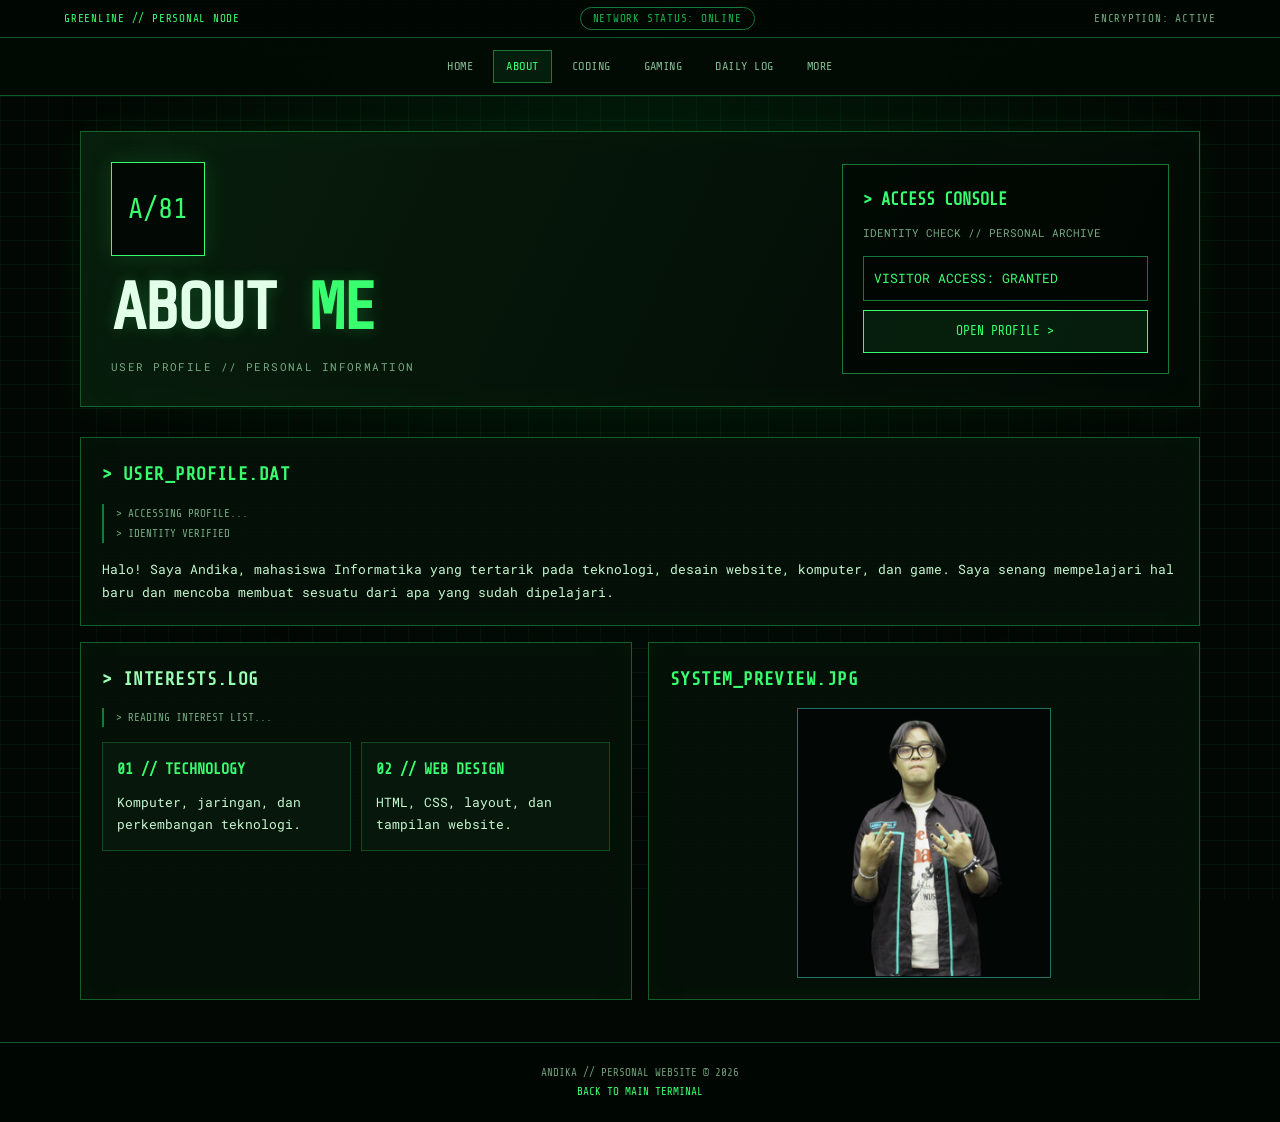
==== about.html @ 4c019f9e "first commit of Personal Website" ====
<!DOCTYPE html>
<html lang="id">
<head>
    <meta charset="UTF-8">
    <meta name="viewport" content="width=device-width, initial-scale=1.0">
    <title>ABOUT // ANDIKA</title>
    <link rel="stylesheet" href="css/style.css">
</head>
<body>
    <header class="topbar">
        <div>GREENLINE // PERSONAL NODE</div>
        <div class="topbar-center">NETWORK STATUS: ONLINE</div>
        <div class="topbar-time">ENCRYPTION: ACTIVE</div>
    </header>

    <nav class="nav">
        <a href="index.html">HOME</a>
        <a href="about.html" class="active">ABOUT</a>
        <a href="coding.html">CODING</a>
        <a href="gaming.html">GAMING</a>
        <a href="daily.html">DAILY LOG</a>
        <a href="more.html">MORE</a>
    </nav>

    <header class="hero">
        <div class="hero-copy">
            <div class="logo-mark">A/81</div>
            <h1>ABOUT <span>ME</span></h1>
            <p class="subtitle">USER PROFILE // PERSONAL INFORMATION</p>
        </div>

        <form class="subscribe" action="#" method="get">
            <h2>&gt; ACCESS CONSOLE</h2>
            <p>IDENTITY CHECK // PERSONAL ARCHIVE</p>
            <div class="subscribe-row">
                <input type="text" value="VISITOR ACCESS: GRANTED" aria-label="Visitor status" readonly>
                <a class="button" href="about.html">OPEN PROFILE &gt;</a>
            </div>
        </form>
    </header>

    <main class="container">
    <section class="panel red">
        <h2 class="panel-title">&gt; USER_PROFILE.DAT</h2>
        <div class="terminal-lines">
            <p>&gt; ACCESSING PROFILE...</p>
            <p>&gt; IDENTITY VERIFIED</p>
        </div>
        <div>Halo! Saya Andika, mahasiswa Informatika yang tertarik pada teknologi, desain website, komputer, dan game. Saya senang mempelajari hal baru dan mencoba membuat sesuatu dari apa yang sudah dipelajari.</div>
    </section>
    <section class="panel cyan">
        <h2 class="panel-title">&gt; INTERESTS.LOG</h2>
        <div class="terminal-lines">
            <p>&gt; READING INTEREST LIST...</p>
        </div>
        <div><div class='info-grid'><div class='info-card'><h3>01 // TECHNOLOGY</h3>Komputer, jaringan, dan perkembangan teknologi.</div><div class='info-card'><h3>02 // WEB DESIGN</h3>HTML, CSS, layout, dan tampilan website.</div></div></div>
    </section>
        <section class="panel">
            <h2 class="panel-title">SYSTEM_PREVIEW.JPG</h2>
            <img class="profile-photo" src="img/herofoto1.png" alt="Ilustrasi halaman ABOUT // ANDIKA">
        </section>
    </main>

    <footer class="footer">
        ANDIKA // PERSONAL WEBSITE &copy; 2026
        <br>
        <a href="index.html">BACK TO MAIN TERMINAL</a>
    </footer>
</body>
</html>
---- css/style.css ----
@import url('https://fonts.googleapis.com/css2?family=Share+Tech+Mono&family=Roboto+Mono:wght@400;500;700&display=swap');

:root {
    --bg: #030704;
    --panel: rgba(5, 17, 8, 0.94);
    --panel-soft: rgba(8, 25, 12, 0.88);
    --green: #39ff70;
    --green-soft: #16b84a;
    --green-dim: #147a36;
    --text: #c6f7d1;
    --muted: #75a982;
    --line: rgba(57, 255, 112, 0.32);
}

* {
    box-sizing: border-box;
}

html {
    scroll-behavior: smooth;
}

body {
    position: relative;
    min-height: 100vh;
    margin: 0;
    overflow-x: hidden;
    background: var(--bg);
    color: var(--text);
    font-family: 'Roboto Mono', monospace;
    font-size: 13px;
    line-height: 1.75;
}


body::before {
    content: "";
    position: fixed;
    inset: 0;
    z-index: -2;
    pointer-events: none;
    background:
        linear-gradient(rgba(57, 255, 112, 0.055) 1px, transparent 1px),
        linear-gradient(90deg, rgba(57, 255, 112, 0.045) 1px, transparent 1px),
        radial-gradient(ellipse at 50% 0%, rgba(0, 120, 40, 0.16), transparent 65%);
    background-size: 24px 24px, 24px 24px, auto;
}

body::after {
    content: "";
    position: fixed;
    inset: 0;
    z-index: 5;
    pointer-events: none;
    opacity: 0.13;
    background: repeating-linear-gradient(
        to bottom,
        transparent 0,
        transparent 3px,
        rgba(57, 255, 112, 0.12) 4px
    );
}

a {
    color: var(--green);
    text-decoration: none;
}

a:hover {
    color: #baffc9;
    text-shadow: 0 0 9px rgba(57, 255, 112, 0.55);
}

.topbar {
    min-height: 38px;
    padding: 7px 5%;
    display: flex;
    align-items: center;
    justify-content: space-between;
    gap: 14px;
    border-bottom: 1px solid var(--line);
    background: rgba(0, 8, 3, 0.96);
    color: var(--green);
    font-family: 'Share Tech Mono', monospace;
    font-size: 11px;
    letter-spacing: 0.07em;
    text-transform: uppercase;
}

.topbar-center {
    padding: 1px 12px;
    border: 1px solid var(--green-dim);
    border-radius: 20px;
    color: var(--green-soft);
}

.topbar-time {
    color: var(--muted);
}

.nav {
    position: sticky;
    top: 0;
    z-index: 4;
    display: flex;
    flex-wrap: wrap;
    justify-content: center;
    gap: 7px;
    padding: 12px 18px;
    border-bottom: 1px solid var(--line);
    background: rgba(2, 10, 4, 0.94);
    backdrop-filter: blur(10px);
}

.nav a {
    padding: 5px 12px;
    border: 1px solid transparent;
    color: #83b990;
    font-family: 'Share Tech Mono', monospace;
    font-size: 12px;
    letter-spacing: 0.04em;
    text-transform: uppercase;
}

.nav a:hover,
.nav a.active {
    border-color: var(--green-dim);
    background: rgba(57, 255, 112, 0.08);
    color: var(--green);
}

.hero {
    width: min(1120px, calc(100% - 40px));
    margin: 35px auto 30px;
    padding: 30px;
    display: grid;
    grid-template-columns: minmax(0, 1.5fr) minmax(230px, 0.7fr);
    align-items: center;
    gap: 30px;
    border: 1px solid var(--line);
    background:
        linear-gradient(115deg, rgba(8, 30, 13, 0.96), rgba(2, 8, 4, 0.94)),
        var(--panel);
    box-shadow: 0 0 35px rgba(0, 255, 65, 0.06), inset 0 0 35px rgba(0, 255, 65, 0.025);
}

.logo-mark {
    width: 94px;
    height: 94px;
    margin: 0 0 18px;
    display: flex;
    align-items: center;
    justify-content: center;
    border: 1px solid var(--green);
    background: #020803;
    color: var(--green);
    font-family: 'Share Tech Mono', monospace;
    font-size: 28px;
    box-shadow: 0 0 22px rgba(57, 255, 112, 0.14);
}

.hero h1 {
    margin: 0;
    color: #e2ffe9;
    font-family: 'Share Tech Mono', monospace;
    font-size: clamp(34px, 6vw, 66px);
    line-height: 1.04;
    letter-spacing: -0.045em;
    text-transform: uppercase;
    text-shadow: 0 0 15px rgba(57, 255, 112, 0.22);
}

.hero h1 span {
    color: var(--green);
}

.hero .subtitle {
    margin: 14px 0 0;
    color: var(--muted);
    font-size: 11px;
    letter-spacing: 0.13em;
}

.subscribe {
    margin: 0;
    padding: 20px;
    border: 1px solid var(--green-dim);
    background: rgba(0, 7, 2, 0.78);
}

.subscribe h2 {
    margin: 0 0 8px;
    color: var(--green);
    font-family: 'Share Tech Mono', monospace;
    font-size: 17px;
    text-transform: uppercase;
}

.subscribe p {
    margin: 0 0 14px;
    color: var(--muted);
    font-size: 11px;
}

.subscribe-row {
    display: flex;
    flex-direction: column;
    gap: 9px;
}

.subscribe input {
    width: 100%;
    min-width: 0;
    padding: 10px;
    border: 1px solid var(--green-dim);
    border-radius: 0;
    outline: none;
    background: #020603;
    color: var(--green);
    font: inherit;
}

.subscribe button,
.button {
    display: inline-block;
    padding: 9px 14px;
    border: 1px solid var(--green);
    border-radius: 0;
    background: rgba(57, 255, 112, 0.09);
    color: var(--green);
    font: inherit;
    font-family: 'Share Tech Mono', monospace;
    text-align: center;
    cursor: pointer;
}

.subscribe button:hover,
.button:hover {
    background: var(--green);
    color: #001b08;
}

.container {
    width: min(1120px, calc(100% - 40px));
    margin: 0 auto 42px;
    display: grid;
    grid-template-columns: repeat(2, minmax(0, 1fr));
    align-items: stretch;
    gap: 16px;
}

.panel {
    min-width: 0;
    margin: 0;
    padding: 21px;
    border: 1px solid var(--line);
    border-radius: 0;
    background: var(--panel);
    box-shadow: inset 0 0 25px rgba(0, 255, 65, 0.025);
}

.panel:first-child {
    grid-column: 1 / -1;
}

.panel.red,
.panel.cyan {
    border-color: var(--line);
}

.panel-title {
    margin: 0 0 13px;
    color: var(--green);
    font-family: 'Share Tech Mono', monospace;
    font-size: 18px;
    letter-spacing: 0.025em;
    text-transform: uppercase;
}

.panel.cyan .panel-title {
    color: #9bffb5;
}

.terminal-lines {
    margin: 0 0 15px;
    padding-left: 12px;
    border-left: 2px solid var(--green-dim);
    color: var(--muted);
    font-family: 'Share Tech Mono', monospace;
    font-size: 11px;
    text-transform: uppercase;
}

.terminal-lines p {
    margin: 1px 0;
}

.panel p:last-child {
    margin-bottom: 0;
}

.project-image {
    display: block;
    width: 100%;
    max-height: 270px;
    margin: 8px auto 0;
    border: 1px solid var(--green-dim);
    background: #020603;
    object-fit: cover;
    filter: saturate(0.75) hue-rotate(35deg);
}



.profile-photo {
    display: block;
    width: 50%;
    max-height: 270px;
    margin: 8px auto 0;
    border: 1px solid var(--green-dim);
    background: #020603;
    object-fit: contain;
    filter: saturate(0.75) hue-rotate(35deg);
}

.project-links {
    display: grid;
    grid-template-columns: repeat(2, 1fr);
    gap: 9px;
    margin-top: 18px;
}

.project-links a {
    padding: 9px;
    border: 1px solid var(--green-dim);
    color: #9acda5;
    text-align: center;
}

.project-links a:hover {
    border-color: var(--green);
    color: var(--green);
}

.tag {
    display: inline-block;
    margin-left: 8px;
    padding: 1px 8px;
    border: 1px solid var(--green-dim);
    border-radius: 0;
    color: var(--green);
    font-size: 10px;
    vertical-align: middle;
}

.info-grid {
    display: grid;
    grid-template-columns: repeat(2, 1fr);
    gap: 10px;
}

.info-card {
    padding: 14px;
    border: 1px solid rgba(57, 255, 112, 0.22);
    background: var(--panel-soft);
}

.info-card h3 {
    margin: 0 0 7px;
    color: var(--green);
    font-family: 'Share Tech Mono', monospace;
    font-size: 15px;
}

.footer {
    padding: 20px;
    border-top: 1px solid var(--line);
    background: rgba(0, 8, 3, 0.9);
    color: #6d9c78;
    font-family: 'Share Tech Mono', monospace;
    font-size: 11px;
    text-align: center;
}

.footer a {
    color: var(--green);
}

@media (max-width: 700px) {
    .topbar {
        justify-content: center;
        text-align: center;
    }

    .topbar-center,
    .topbar-time {
        display: none;
    }

    .hero {
        grid-template-columns: 1fr;
        gap: 22px;
        margin-top: 20px;
        padding: 22px;
    }

    .logo-mark {
        width: 70px;
        height: 70px;
        font-size: 22px;
    }

    .container {
        grid-template-columns: 1fr;
    }

    .panel:first-child {
        grid-column: auto;
    }

    .info-grid,
    .project-links {
        grid-template-columns: 1fr;
    }
}

/* GIF panel on the home page */
.project-image-gif {
    display: block;
    width: 100%;
    height: 220px;
    margin: 8px auto 0;
    border: 1px solid var(--green-dim);
    background: #020603;
    object-fit: cover;
}


/* Decorative SVG background for the final portfolio access card */
.portfolio-access {
    position: relative;
    min-height: 325px;
    overflow: hidden;
    isolation: isolate;
}

.portfolio-banner {
    position: relative;
    min-height: 225px;
    display: flex;
    align-items: center;
    justify-content: center;
    overflow: hidden;
}

.portfolio-banner img {
    position: absolute;
    inset: 0;
    width: 100%;
    height: 100%;
    object-fit: contain;
    object-position: center;
    opacity: 0.5;
    pointer-events: none;
    z-index: 0;
}

.portfolio-button {
    position: relative;
    z-index: 2;
}

@media (max-width: 700px) {
    .portfolio-access {
        min-height: 280px;
    }

    .portfolio-banner {
        min-height: 190px;
    }

    .portfolio-banner img {
        opacity: 1;
    }
}

.portfolio-access > .panel-title,
.portfolio-access > .terminal-lines {
    position: relative;
    z-index: 2;
}
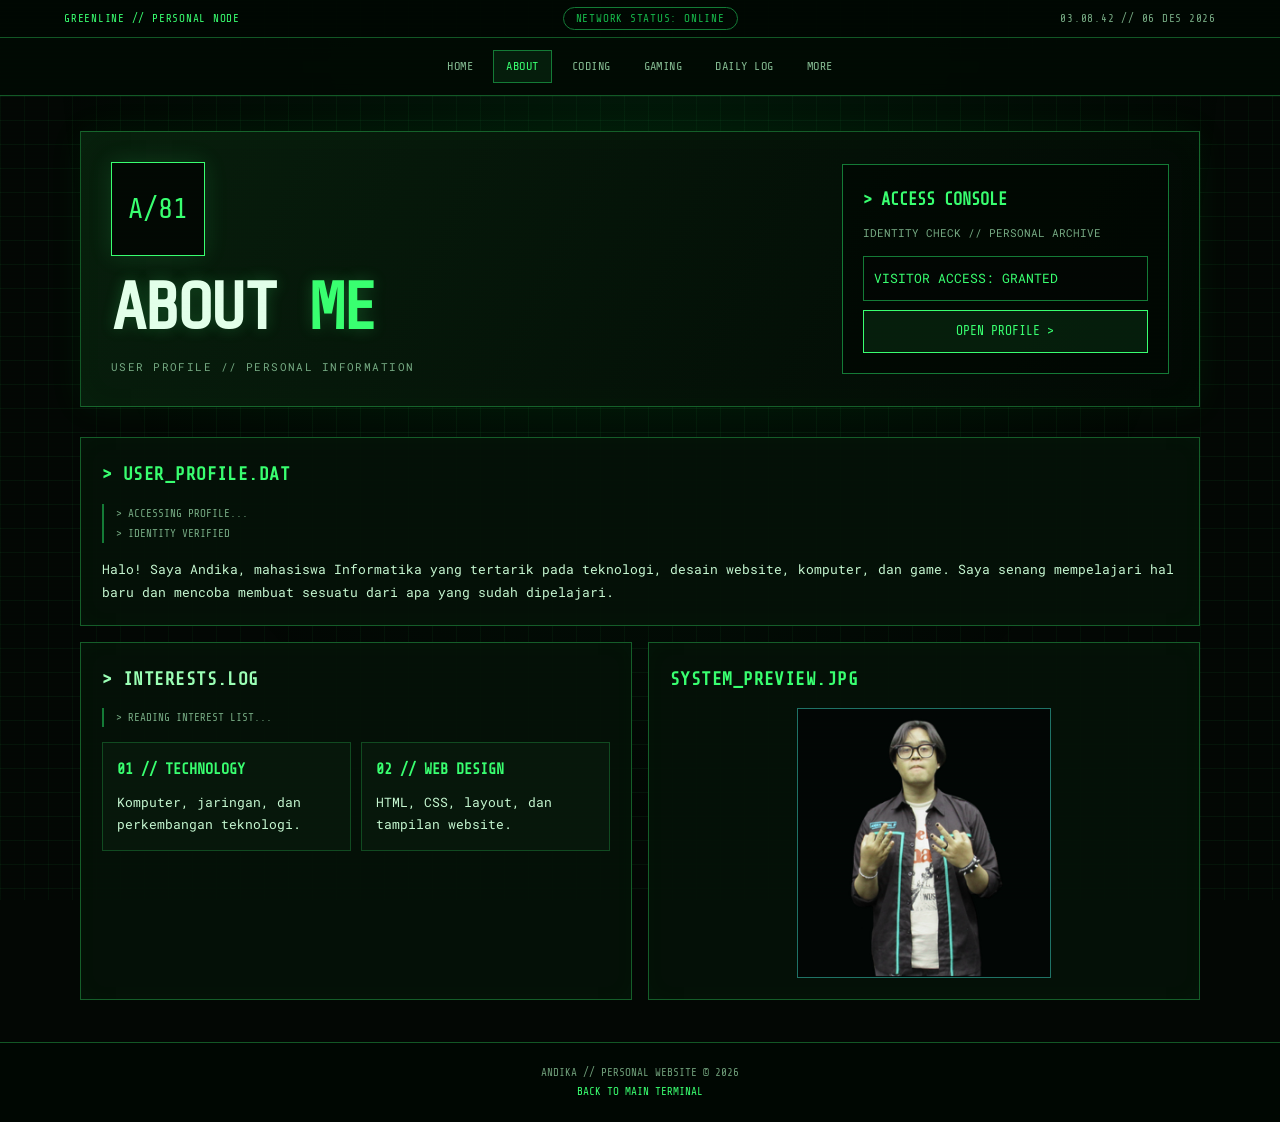
==== commit 4aa68165: "Add JavaScript interactive features" ====
--- a/about.html
+++ b/about.html
@@ -66,5 +66,8 @@
         <br>
         <a href="index.html">BACK TO MAIN TERMINAL</a>
     </footer>
+
+    <script src="js/script.js"></script>
+
 </body>
 </html>
